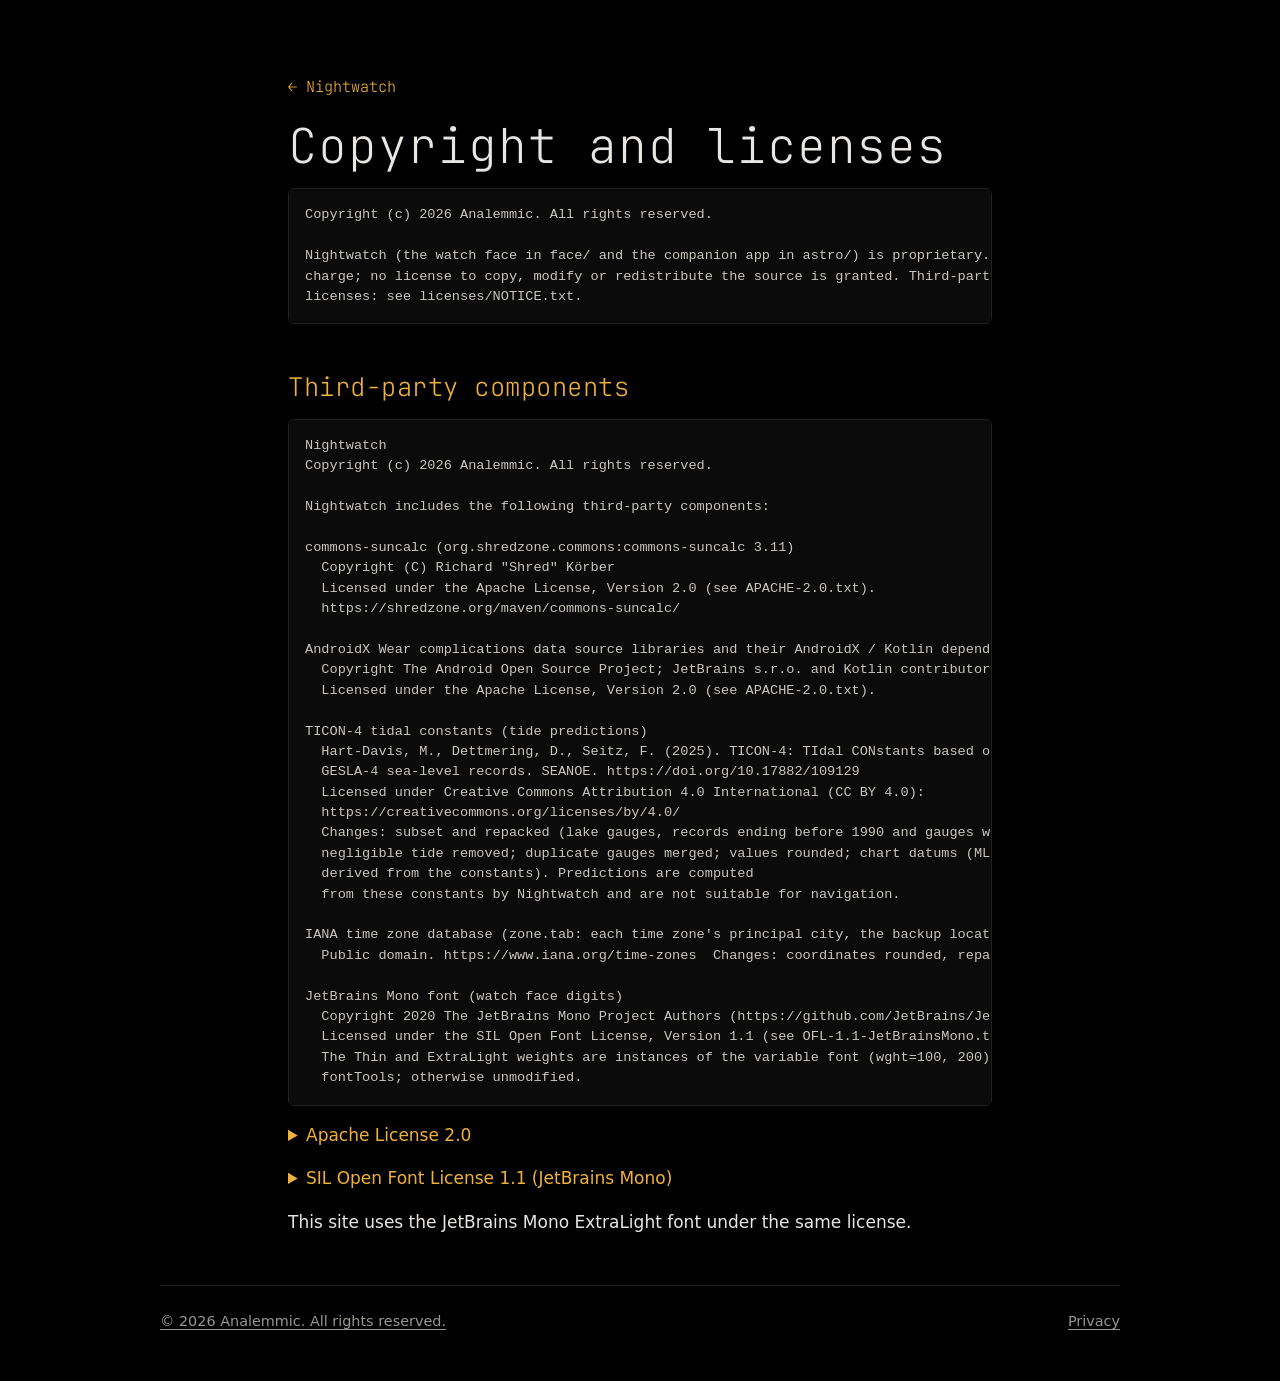
==== docs/license.html @ 5f425a5d "Website for GitHub Pages (docs/): features, screenshots, privacy and license pages Co-Authored-By: C" ====
<!doctype html>
<html lang="en">
<head>
<meta charset="utf-8">
<meta name="viewport" content="width=device-width, initial-scale=1, viewport-fit=cover">
<title>Nightwatch licenses</title>
<meta name="theme-color" content="#000000">
<link rel="stylesheet" href="style.css">
</head>
<body>
<main class="doc">
<p><a class="back" href="./">← Nightwatch</a></p>
<h1>Copyright and licenses</h1>
<pre>Copyright (c) 2026 Analemmic. All rights reserved.

Nightwatch (the watch face in face/ and the companion app in astro/) is proprietary. It is distributed free of
charge; no license to copy, modify or redistribute the source is granted. Third-party components keep their own
licenses: see licenses/NOTICE.txt.</pre>
<h2>Third-party components</h2>
<pre>Nightwatch
Copyright (c) 2026 Analemmic. All rights reserved.

Nightwatch includes the following third-party components:

commons-suncalc (org.shredzone.commons:commons-suncalc 3.11)
  Copyright (C) Richard &quot;Shred&quot; Körber
  Licensed under the Apache License, Version 2.0 (see APACHE-2.0.txt).
  https://shredzone.org/maven/commons-suncalc/

AndroidX Wear complications data source libraries and their AndroidX / Kotlin dependencies
  Copyright The Android Open Source Project; JetBrains s.r.o. and Kotlin contributors
  Licensed under the Apache License, Version 2.0 (see APACHE-2.0.txt).

TICON-4 tidal constants (tide predictions)
  Hart-Davis, M., Dettmering, D., Seitz, F. (2025). TICON-4: TIdal CONstants based on
  GESLA-4 sea-level records. SEANOE. https://doi.org/10.17882/109129
  Licensed under Creative Commons Attribution 4.0 International (CC BY 4.0):
  https://creativecommons.org/licenses/by/4.0/
  Changes: subset and repacked (lake gauges, records ending before 1990 and gauges with
  negligible tide removed; duplicate gauges merged; values rounded; chart datums (MLLW/LAT)
  derived from the constants). Predictions are computed
  from these constants by Nightwatch and are not suitable for navigation.

IANA time zone database (zone.tab: each time zone&#x27;s principal city, the backup location)
  Public domain. https://www.iana.org/time-zones  Changes: coordinates rounded, repacked.

JetBrains Mono font (watch face digits)
  Copyright 2020 The JetBrains Mono Project Authors (https://github.com/JetBrains/JetBrainsMono)
  Licensed under the SIL Open Font License, Version 1.1 (see OFL-1.1-JetBrainsMono.txt).
  The Thin and ExtraLight weights are instances of the variable font (wght=100, 200) made with
  fontTools; otherwise unmodified.</pre>
<details><summary>Apache License 2.0</summary><pre>                                 Apache License
                           Version 2.0, January 2004
                        http://www.apache.org/licenses/

   TERMS AND CONDITIONS FOR USE, REPRODUCTION, AND DISTRIBUTION

   1. Definitions.

      &quot;License&quot; shall mean the terms and conditions for use, reproduction,
      and distribution as defined by Sections 1 through 9 of this document.

      &quot;Licensor&quot; shall mean the copyright owner or entity authorized by
      the copyright owner that is granting the License.

      &quot;Legal Entity&quot; shall mean the union of the acting entity and all
      other entities that control, are controlled by, or are under common
      control with that entity. For the purposes of this definition,
      &quot;control&quot; means (i) the power, direct or indirect, to cause the
      direction or management of such entity, whether by contract or
      otherwise, or (ii) ownership of fifty percent (50%) or more of the
      outstanding shares, or (iii) beneficial ownership of such entity.

      &quot;You&quot; (or &quot;Your&quot;) shall mean an individual or Legal Entity
      exercising permissions granted by this License.

      &quot;Source&quot; form shall mean the preferred form for making modifications,
      including but not limited to software source code, documentation
      source, and configuration files.

      &quot;Object&quot; form shall mean any form resulting from mechanical
      transformation or translation of a Source form, including but
      not limited to compiled object code, generated documentation,
      and conversions to other media types.

      &quot;Work&quot; shall mean the work of authorship, whether in Source or
      Object form, made available under the License, as indicated by a
      copyright notice that is included in or attached to the work
      (an example is provided in the Appendix below).

      &quot;Derivative Works&quot; shall mean any work, whether in Source or Object
      form, that is based on (or derived from) the Work and for which the
      editorial revisions, annotations, elaborations, or other modifications
      represent, as a whole, an original work of authorship. For the purposes
      of this License, Derivative Works shall not include works that remain
      separable from, or merely link (or bind by name) to the interfaces of,
      the Work and Derivative Works thereof.

      &quot;Contribution&quot; shall mean any work of authorship, including
      the original version of the Work and any modifications or additions
      to that Work or Derivative Works thereof, that is intentionally
      submitted to Licensor for inclusion in the Work by the copyright owner
      or by an individual or Legal Entity authorized to submit on behalf of
      the copyright owner. For the purposes of this definition, &quot;submitted&quot;
      means any form of electronic, verbal, or written communication sent
      to the Licensor or its representatives, including but not limited to
      communication on electronic mailing lists, source code control systems,
      and issue tracking systems that are managed by, or on behalf of, the
      Licensor for the purpose of discussing and improving the Work, but
      excluding communication that is conspicuously marked or otherwise
      designated in writing by the copyright owner as &quot;Not a Contribution.&quot;

      &quot;Contributor&quot; shall mean Licensor and any individual or Legal Entity
      on behalf of whom a Contribution has been received by Licensor and
      subsequently incorporated within the Work.

   2. Grant of Copyright License. Subject to the terms and conditions of
      this License, each Contributor hereby grants to You a perpetual,
      worldwide, non-exclusive, no-charge, royalty-free, irrevocable
      copyright license to reproduce, prepare Derivative Works of,
      publicly display, publicly perform, sublicense, and distribute the
      Work and such Derivative Works in Source or Object form.

   3. Grant of Patent License. Subject to the terms and conditions of
      this License, each Contributor hereby grants to You a perpetual,
      worldwide, non-exclusive, no-charge, royalty-free, irrevocable
      (except as stated in this section) patent license to make, have made,
      use, offer to sell, sell, import, and otherwise transfer the Work,
      where such license applies only to those patent claims licensable
      by such Contributor that are necessarily infringed by their
      Contribution(s) alone or by combination of their Contribution(s)
      with the Work to which such Contribution(s) was submitted. If You
      institute patent litigation against any entity (including a
      cross-claim or counterclaim in a lawsuit) alleging that the Work
      or a Contribution incorporated within the Work constitutes direct
      or contributory patent infringement, then any patent licenses
      granted to You under this License for that Work shall terminate
      as of the date such litigation is filed.

   4. Redistribution. You may reproduce and distribute copies of the
      Work or Derivative Works thereof in any medium, with or without
      modifications, and in Source or Object form, provided that You
      meet the following conditions:

      (a) You must give any other recipients of the Work or
          Derivative Works a copy of this License; and

      (b) You must cause any modified files to carry prominent notices
          stating that You changed the files; and

      (c) You must retain, in the Source form of any Derivative Works
          that You distribute, all copyright, patent, trademark, and
          attribution notices from the Source form of the Work,
          excluding those notices that do not pertain to any part of
          the Derivative Works; and

      (d) If the Work includes a &quot;NOTICE&quot; text file as part of its
          distribution, then any Derivative Works that You distribute must
          include a readable copy of the attribution notices contained
          within such NOTICE file, excluding those notices that do not
          pertain to any part of the Derivative Works, in at least one
          of the following places: within a NOTICE text file distributed
          as part of the Derivative Works; within the Source form or
          documentation, if provided along with the Derivative Works; or,
          within a display generated by the Derivative Works, if and
          wherever such third-party notices normally appear. The contents
          of the NOTICE file are for informational purposes only and
          do not modify the License. You may add Your own attribution
          notices within Derivative Works that You distribute, alongside
          or as an addendum to the NOTICE text from the Work, provided
          that such additional attribution notices cannot be construed
          as modifying the License.

      You may add Your own copyright statement to Your modifications and
      may provide additional or different license terms and conditions
      for use, reproduction, or distribution of Your modifications, or
      for any such Derivative Works as a whole, provided Your use,
      reproduction, and distribution of the Work otherwise complies with
      the conditions stated in this License.

   5. Submission of Contributions. Unless You explicitly state otherwise,
      any Contribution intentionally submitted for inclusion in the Work
      by You to the Licensor shall be under the terms and conditions of
      this License, without any additional terms or conditions.
      Notwithstanding the above, nothing herein shall supersede or modify
      the terms of any separate license agreement you may have executed
      with Licensor regarding such Contributions.

   6. Trademarks. This License does not grant permission to use the trade
      names, trademarks, service marks, or product names of the Licensor,
      except as required for reasonable and customary use in describing the
      origin of the Work and reproducing the content of the NOTICE file.

   7. Disclaimer of Warranty. Unless required by applicable law or
      agreed to in writing, Licensor provides the Work (and each
      Contributor provides its Contributions) on an &quot;AS IS&quot; BASIS,
      WITHOUT WARRANTIES OR CONDITIONS OF ANY KIND, either express or
      implied, including, without limitation, any warranties or conditions
      of TITLE, NON-INFRINGEMENT, MERCHANTABILITY, or FITNESS FOR A
      PARTICULAR PURPOSE. You are solely responsible for determining the
      appropriateness of using or redistributing the Work and assume any
      risks associated with Your exercise of permissions under this License.

   8. Limitation of Liability. In no event and under no legal theory,
      whether in tort (including negligence), contract, or otherwise,
      unless required by applicable law (such as deliberate and grossly
      negligent acts) or agreed to in writing, shall any Contributor be
      liable to You for damages, including any direct, indirect, special,
      incidental, or consequential damages of any character arising as a
      result of this License or out of the use or inability to use the
      Work (including but not limited to damages for loss of goodwill,
      work stoppage, computer failure or malfunction, or any and all
      other commercial damages or losses), even if such Contributor
      has been advised of the possibility of such damages.

   9. Accepting Warranty or Additional Liability. While redistributing
      the Work or Derivative Works thereof, You may choose to offer,
      and charge a fee for, acceptance of support, warranty, indemnity,
      or other liability obligations and/or rights consistent with this
      License. However, in accepting such obligations, You may act only
      on Your own behalf and on Your sole responsibility, not on behalf
      of any other Contributor, and only if You agree to indemnify,
      defend, and hold each Contributor harmless for any liability
      incurred by, or claims asserted against, such Contributor by reason
      of your accepting any such warranty or additional liability.

   END OF TERMS AND CONDITIONS</pre></details>
<details><summary>SIL Open Font License 1.1 (JetBrains Mono)</summary><pre>Copyright 2020 The JetBrains Mono Project Authors (https://github.com/JetBrains/JetBrainsMono)

This Font Software is licensed under the SIL Open Font License, Version 1.1.
This license is copied below, and is also available with a FAQ at:
https://scripts.sil.org/OFL


-----------------------------------------------------------
SIL OPEN FONT LICENSE Version 1.1 - 26 February 2007
-----------------------------------------------------------

PREAMBLE
The goals of the Open Font License (OFL) are to stimulate worldwide
development of collaborative font projects, to support the font creation
efforts of academic and linguistic communities, and to provide a free and
open framework in which fonts may be shared and improved in partnership
with others.

The OFL allows the licensed fonts to be used, studied, modified and
redistributed freely as long as they are not sold by themselves. The
fonts, including any derivative works, can be bundled, embedded, 
redistributed and/or sold with any software provided that any reserved
names are not used by derivative works. The fonts and derivatives,
however, cannot be released under any other type of license. The
requirement for fonts to remain under this license does not apply
to any document created using the fonts or their derivatives.

DEFINITIONS
&quot;Font Software&quot; refers to the set of files released by the Copyright
Holder(s) under this license and clearly marked as such. This may
include source files, build scripts and documentation.

&quot;Reserved Font Name&quot; refers to any names specified as such after the
copyright statement(s).

&quot;Original Version&quot; refers to the collection of Font Software components as
distributed by the Copyright Holder(s).

&quot;Modified Version&quot; refers to any derivative made by adding to, deleting,
or substituting -- in part or in whole -- any of the components of the
Original Version, by changing formats or by porting the Font Software to a
new environment.

&quot;Author&quot; refers to any designer, engineer, programmer, technical
writer or other person who contributed to the Font Software.

PERMISSION &amp; CONDITIONS
Permission is hereby granted, free of charge, to any person obtaining
a copy of the Font Software, to use, study, copy, merge, embed, modify,
redistribute, and sell modified and unmodified copies of the Font
Software, subject to the following conditions:

1) Neither the Font Software nor any of its individual components,
in Original or Modified Versions, may be sold by itself.

2) Original or Modified Versions of the Font Software may be bundled,
redistributed and/or sold with any software, provided that each copy
contains the above copyright notice and this license. These can be
included either as stand-alone text files, human-readable headers or
in the appropriate machine-readable metadata fields within text or
binary files as long as those fields can be easily viewed by the user.

3) No Modified Version of the Font Software may use the Reserved Font
Name(s) unless explicit written permission is granted by the corresponding
Copyright Holder. This restriction only applies to the primary font name as
presented to the users.

4) The name(s) of the Copyright Holder(s) or the Author(s) of the Font
Software shall not be used to promote, endorse or advertise any
Modified Version, except to acknowledge the contribution(s) of the
Copyright Holder(s) and the Author(s) or with their explicit written
permission.

5) The Font Software, modified or unmodified, in part or in whole,
must be distributed entirely under this license, and must not be
distributed under any other license. The requirement for fonts to
remain under this license does not apply to any document created
using the Font Software.

TERMINATION
This license becomes null and void if any of the above conditions are
not met.

DISCLAIMER
THE FONT SOFTWARE IS PROVIDED &quot;AS IS&quot;, WITHOUT WARRANTY OF ANY KIND,
EXPRESS OR IMPLIED, INCLUDING BUT NOT LIMITED TO ANY WARRANTIES OF
MERCHANTABILITY, FITNESS FOR A PARTICULAR PURPOSE AND NONINFRINGEMENT
OF COPYRIGHT, PATENT, TRADEMARK, OR OTHER RIGHT. IN NO EVENT SHALL THE
COPYRIGHT HOLDER BE LIABLE FOR ANY CLAIM, DAMAGES OR OTHER LIABILITY,
INCLUDING ANY GENERAL, SPECIAL, INDIRECT, INCIDENTAL, OR CONSEQUENTIAL
DAMAGES, WHETHER IN AN ACTION OF CONTRACT, TORT OR OTHERWISE, ARISING
FROM, OUT OF THE USE OR INABILITY TO USE THE FONT SOFTWARE OR FROM
OTHER DEALINGS IN THE FONT SOFTWARE.</pre></details>
<p>This site uses the JetBrains Mono ExtraLight font under the same license.</p>
</main>
<footer>
  <a href="license.html">© 2026 Analemmic. All rights reserved.</a>
  <a href="privacy.html">Privacy</a>
</footer>
</body>
</html>
---- docs/style.css ----
@font-face {
  font-family: "JetBrains Mono ExtraLight";
  src: url("fonts/jetbrains_mono_extralight.ttf") format("truetype");
  font-display: swap;
}
:root {
  color-scheme: dark;
  --bg: #000;
  --ink: #e8e6e3;
  --muted: #9a958f;
  --amber: #f0b13a;
  --day: #2a4a9a;
  --red: #ff5038;
  --rule: #222;
  --mono: "JetBrains Mono ExtraLight", ui-monospace, SFMono-Regular, Menlo, monospace;
  --sans: system-ui, -apple-system, "Segoe UI", Roboto, sans-serif;
}
* { box-sizing: border-box; }
html { background: var(--bg); }
body {
  margin: 0;
  background: var(--bg);
  color: var(--ink);
  font: 17px/1.6 var(--sans);
  padding-inline: 20px;
}
main, footer { max-width: 60rem; margin-inline: auto; }
main { padding-block: 3.5rem 2rem; }
a { color: var(--amber); text-underline-offset: 3px; }
a:hover { color: #ffd27a; }
h1, h2, h3 { font-family: var(--mono); font-weight: 200; letter-spacing: 0.02em; line-height: 1.2; }
h1 { font-size: clamp(2.6rem, 8vw, 4.5rem); margin: 0; }
h2 { font-size: 1.6rem; margin: 3rem 0 1rem; color: var(--amber); }
h3 { font-size: 1.1rem; margin: 0 0 0.3rem; color: var(--ink); }
.tagline { color: var(--muted); font-size: 1.15rem; margin: 0.5rem 0 2.5rem; max-width: 38rem; }

.shots { display: grid; grid-template-columns: repeat(4, 1fr); gap: 14px; margin: 0; padding: 0; list-style: none; }
.shots figure { margin: 0; }
.shots img { display: block; width: 100%; height: auto; aspect-ratio: 1; border-radius: 6px; background: #000; }
.shots figcaption { font-family: var(--mono); font-size: 0.85rem; color: var(--muted); text-align: center; margin-top: 0.5rem; }
@media (max-width: 640px) { .shots { grid-template-columns: repeat(2, 1fr); } }

.features { display: grid; grid-template-columns: repeat(auto-fit, minmax(16rem, 1fr)); gap: 1.6rem 2.2rem; }
.features p { margin: 0; color: #c9c5c0; }

.note {
  border: 1px solid var(--rule); border-left: 3px solid var(--amber);
  padding: 1rem 1.2rem; margin: 2.5rem 0 0; color: #c9c5c0;
}
.note strong { color: var(--ink); font-weight: 600; }
.caution { color: var(--muted); font-size: 0.95rem; }

footer {
  border-top: 1px solid var(--rule); padding-block: 1.5rem 3rem;
  color: var(--muted); font-size: 0.9rem; display: flex; flex-wrap: wrap; gap: 0.5rem 1.5rem; justify-content: space-between;
}
footer a { color: var(--muted); }

.doc { max-width: 44rem; }
.doc h1 { font-size: clamp(2rem, 6vw, 3rem); margin-bottom: 0.3rem; }
.doc .updated { color: var(--muted); margin-top: 0; }
.back { font-family: var(--mono); font-size: 0.95rem; text-decoration: none; }
pre {
  white-space: pre; overflow-x: auto; font: 0.85rem/1.5 ui-monospace, SFMono-Regular, Menlo, monospace;
  color: #c9c5c0; background: #0b0b0b; border: 1px solid var(--rule); padding: 1rem; border-radius: 6px;
}
details { margin: 1rem 0; }
summary { cursor: pointer; color: var(--amber); }
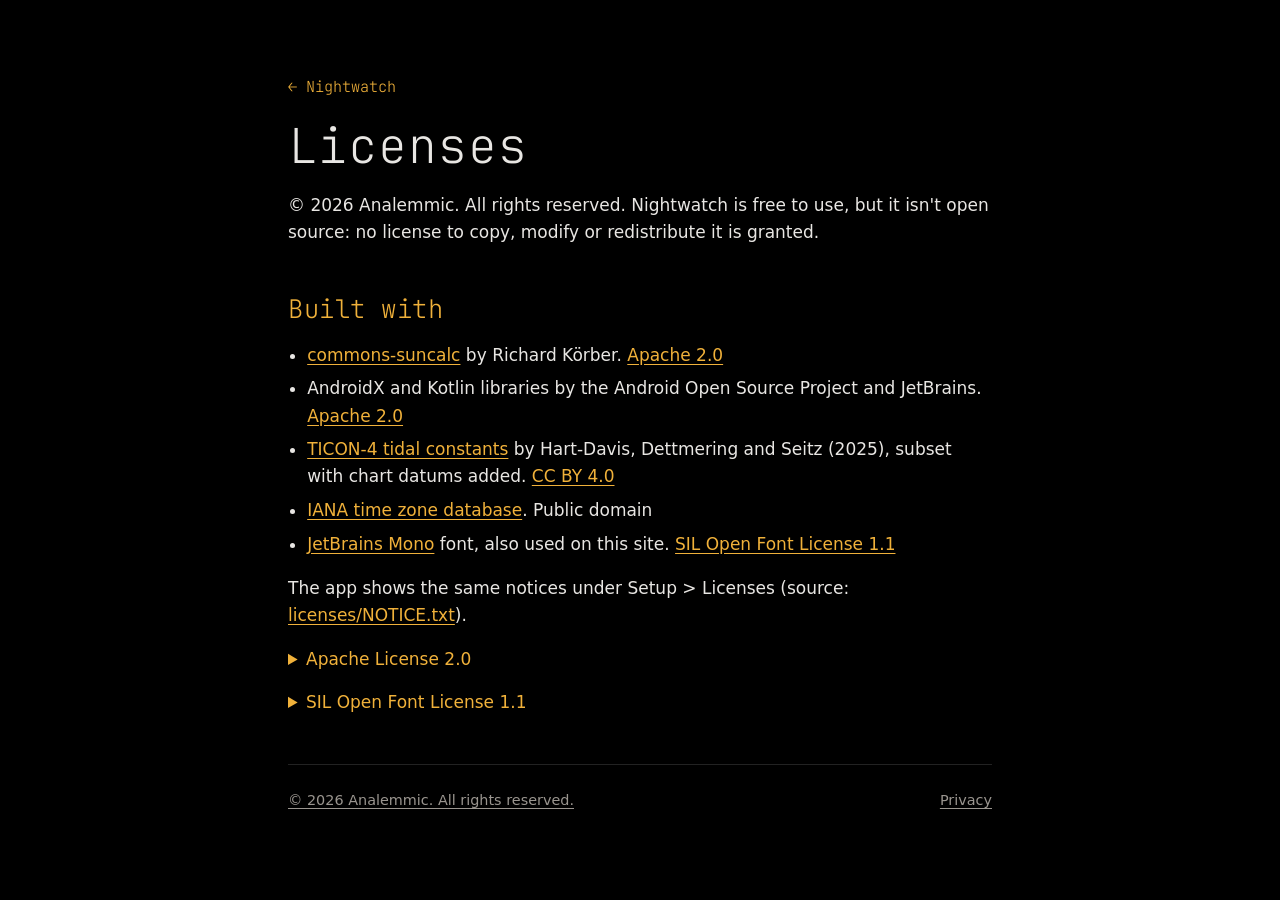
==== commit 4f881ccf: "Website: simpler copy, square screenshots, time-zone fallback in the privacy policy, linked license " ====
--- a/docs/license.html
+++ b/docs/license.html
@@ -10,46 +10,24 @@
 <body>
 <main class="doc">
 <p><a class="back" href="./">← Nightwatch</a></p>
-<h1>Copyright and licenses</h1>
-<pre>Copyright (c) 2026 Analemmic. All rights reserved.
-
-Nightwatch (the watch face in face/ and the companion app in astro/) is proprietary. It is distributed free of
-charge; no license to copy, modify or redistribute the source is granted. Third-party components keep their own
-licenses: see licenses/NOTICE.txt.</pre>
-<h2>Third-party components</h2>
-<pre>Nightwatch
-Copyright (c) 2026 Analemmic. All rights reserved.
-
-Nightwatch includes the following third-party components:
-
-commons-suncalc (org.shredzone.commons:commons-suncalc 3.11)
-  Copyright (C) Richard &quot;Shred&quot; Körber
-  Licensed under the Apache License, Version 2.0 (see APACHE-2.0.txt).
-  https://shredzone.org/maven/commons-suncalc/
-
-AndroidX Wear complications data source libraries and their AndroidX / Kotlin dependencies
-  Copyright The Android Open Source Project; JetBrains s.r.o. and Kotlin contributors
-  Licensed under the Apache License, Version 2.0 (see APACHE-2.0.txt).
-
-TICON-4 tidal constants (tide predictions)
-  Hart-Davis, M., Dettmering, D., Seitz, F. (2025). TICON-4: TIdal CONstants based on
-  GESLA-4 sea-level records. SEANOE. https://doi.org/10.17882/109129
-  Licensed under Creative Commons Attribution 4.0 International (CC BY 4.0):
-  https://creativecommons.org/licenses/by/4.0/
-  Changes: subset and repacked (lake gauges, records ending before 1990 and gauges with
-  negligible tide removed; duplicate gauges merged; values rounded; chart datums (MLLW/LAT)
-  derived from the constants). Predictions are computed
-  from these constants by Nightwatch and are not suitable for navigation.
-
-IANA time zone database (zone.tab: each time zone&#x27;s principal city, the backup location)
-  Public domain. https://www.iana.org/time-zones  Changes: coordinates rounded, repacked.
-
-JetBrains Mono font (watch face digits)
-  Copyright 2020 The JetBrains Mono Project Authors (https://github.com/JetBrains/JetBrainsMono)
-  Licensed under the SIL Open Font License, Version 1.1 (see OFL-1.1-JetBrainsMono.txt).
-  The Thin and ExtraLight weights are instances of the variable font (wght=100, 200) made with
-  fontTools; otherwise unmodified.</pre>
-<details><summary>Apache License 2.0</summary><pre>                                 Apache License
+<h1>Licenses</h1>
+<p>© 2026 Analemmic. All rights reserved. Nightwatch is free to use, but it isn't open source: no license to copy,
+modify or redistribute it is granted.</p>
+<h2>Built with</h2>
+<ul class="credits">
+  <li><a href="https://shredzone.org/maven/commons-suncalc/">commons-suncalc</a> by Richard Körber.
+    <a href="#apache">Apache 2.0</a></li>
+  <li>AndroidX and Kotlin libraries by the Android Open Source Project and JetBrains.
+    <a href="#apache">Apache 2.0</a></li>
+  <li><a href="https://doi.org/10.17882/109129">TICON-4 tidal constants</a> by Hart-Davis, Dettmering and Seitz
+    (2025), subset with chart datums added. <a href="https://creativecommons.org/licenses/by/4.0/">CC BY 4.0</a></li>
+  <li><a href="https://www.iana.org/time-zones">IANA time zone database</a>. Public domain</li>
+  <li><a href="https://github.com/JetBrains/JetBrainsMono">JetBrains Mono</a> font, also used on this site.
+    <a href="#ofl">SIL Open Font License 1.1</a></li>
+</ul>
+<p>The app shows the same notices under Setup &gt; Licenses
+(source: <a href="https://github.com/analemmic/nightwatch/blob/main/licenses/NOTICE.txt">licenses/NOTICE.txt</a>).</p>
+<details id="apache"><summary>Apache License 2.0</summary><pre>                                 Apache License
                            Version 2.0, January 2004
                         http://www.apache.org/licenses/
 
@@ -225,7 +203,7 @@
       of your accepting any such warranty or additional liability.
 
    END OF TERMS AND CONDITIONS</pre></details>
-<details><summary>SIL Open Font License 1.1 (JetBrains Mono)</summary><pre>Copyright 2020 The JetBrains Mono Project Authors (https://github.com/JetBrains/JetBrainsMono)
+<details id="ofl"><summary>SIL Open Font License 1.1</summary><pre>Copyright 2020 The JetBrains Mono Project Authors (https://github.com/JetBrains/JetBrainsMono)
 
 This Font Software is licensed under the SIL Open Font License, Version 1.1.
 This license is copied below, and is also available with a FAQ at:
@@ -318,9 +296,13 @@
 DAMAGES, WHETHER IN AN ACTION OF CONTRACT, TORT OR OTHERWISE, ARISING
 FROM, OUT OF THE USE OR INABILITY TO USE THE FONT SOFTWARE OR FROM
 OTHER DEALINGS IN THE FONT SOFTWARE.</pre></details>
-<p>This site uses the JetBrains Mono ExtraLight font under the same license.</p>
+<script>
+  // Open a license when a link jumps to it.
+  function openHash() { const d = document.getElementById(location.hash.slice(1)); if (d && d.tagName === "DETAILS") d.open = true; }
+  addEventListener("hashchange", openHash); openHash();
+</script>
 </main>
-<footer>
+<footer class="doc">
   <a href="license.html">© 2026 Analemmic. All rights reserved.</a>
   <a href="privacy.html">Privacy</a>
 </footer>
--- a/docs/style.css
+++ b/docs/style.css
@@ -34,13 +34,13 @@
 h3 { font-size: 1.1rem; margin: 0 0 0.3rem; color: var(--ink); }
 .tagline { color: var(--muted); font-size: 1.15rem; margin: 0.5rem 0 2.5rem; max-width: 38rem; }
 
-.shots { display: grid; grid-template-columns: repeat(4, 1fr); gap: 14px; margin: 0; padding: 0; list-style: none; }
+.shots { display: grid; grid-template-columns: repeat(4, minmax(0, 1fr)); gap: 14px; margin: 0; padding: 0; list-style: none; align-items: start; }
 .shots figure { margin: 0; }
-.shots img { display: block; width: 100%; height: auto; aspect-ratio: 1; border-radius: 6px; background: #000; }
+.shots img { display: block; width: 100%; height: auto; aspect-ratio: 1 / 1; object-fit: contain; border-radius: 6px; background: #000; }
 .shots figcaption { font-family: var(--mono); font-size: 0.85rem; color: var(--muted); text-align: center; margin-top: 0.5rem; }
-@media (max-width: 640px) { .shots { grid-template-columns: repeat(2, 1fr); } }
+@media (max-width: 640px) { .shots { grid-template-columns: repeat(2, minmax(0, 1fr)); } }
 
-.features { display: grid; grid-template-columns: repeat(auto-fit, minmax(16rem, 1fr)); gap: 1.6rem 2.2rem; }
+.features { display: grid; grid-template-columns: repeat(auto-fit, minmax(14rem, 1fr)); gap: 1.4rem 2.2rem; }
 .features p { margin: 0; color: #c9c5c0; }
 
 .note {
@@ -66,3 +66,6 @@
 }
 details { margin: 1rem 0; }
 summary { cursor: pointer; color: var(--amber); }
+
+.credits { padding-left: 1.2rem; }
+.credits li { margin: 0.4rem 0; }
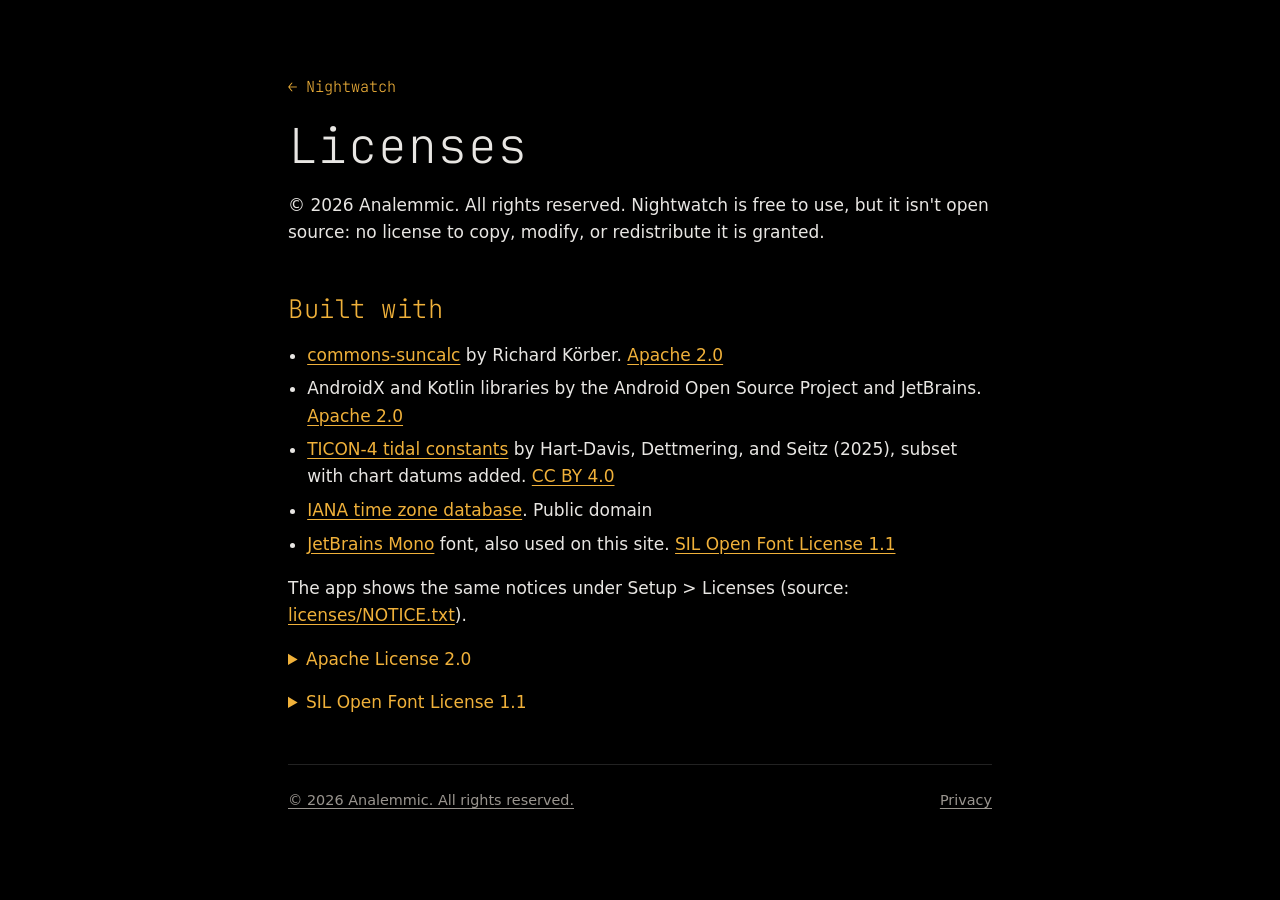
==== commit ce8d4188: "Oxford comma in user-facing text Co-Authored-By: Claude Opus 5.5 <noreply@anthropic.com>" ====
--- a/docs/license.html
+++ b/docs/license.html
@@ -12,14 +12,14 @@
 <p><a class="back" href="./">← Nightwatch</a></p>
 <h1>Licenses</h1>
 <p>© 2026 Analemmic. All rights reserved. Nightwatch is free to use, but it isn't open source: no license to copy,
-modify or redistribute it is granted.</p>
+modify, or redistribute it is granted.</p>
 <h2>Built with</h2>
 <ul class="credits">
   <li><a href="https://shredzone.org/maven/commons-suncalc/">commons-suncalc</a> by Richard Körber.
     <a href="#apache">Apache 2.0</a></li>
   <li>AndroidX and Kotlin libraries by the Android Open Source Project and JetBrains.
     <a href="#apache">Apache 2.0</a></li>
-  <li><a href="https://doi.org/10.17882/109129">TICON-4 tidal constants</a> by Hart-Davis, Dettmering and Seitz
+  <li><a href="https://doi.org/10.17882/109129">TICON-4 tidal constants</a> by Hart-Davis, Dettmering, and Seitz
     (2025), subset with chart datums added. <a href="https://creativecommons.org/licenses/by/4.0/">CC BY 4.0</a></li>
   <li><a href="https://www.iana.org/time-zones">IANA time zone database</a>. Public domain</li>
   <li><a href="https://github.com/JetBrains/JetBrainsMono">JetBrains Mono</a> font, also used on this site.
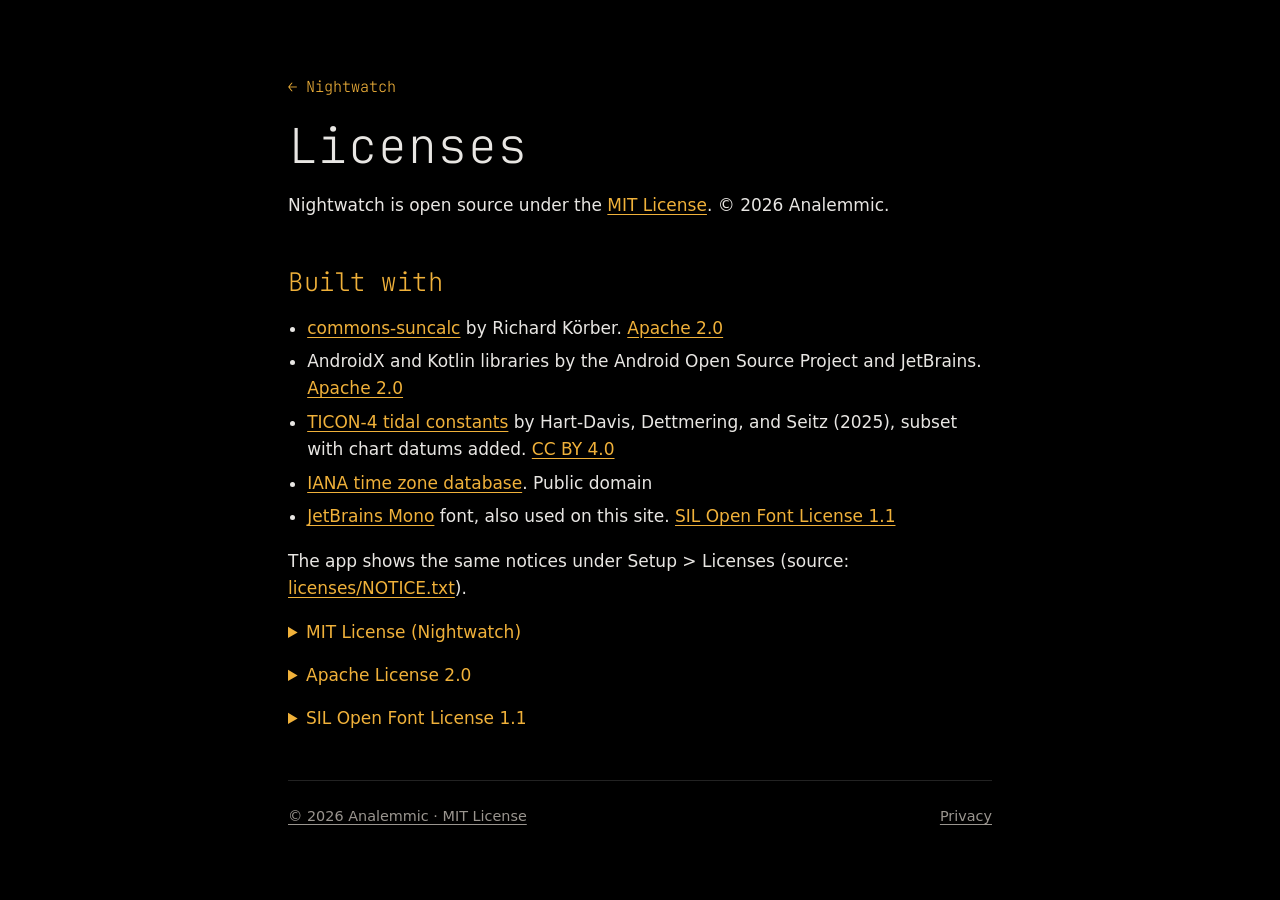
==== commit 35e1fc6a: "License under MIT Replace COPYRIGHT (all rights reserved) with an MIT LICENSE; update the notices, a" ====
--- a/docs/license.html
+++ b/docs/license.html
@@ -11,8 +11,7 @@
 <main class="doc">
 <p><a class="back" href="./">← Nightwatch</a></p>
 <h1>Licenses</h1>
-<p>© 2026 Analemmic. All rights reserved. Nightwatch is free to use, but it isn't open source: no license to copy,
-modify, or redistribute it is granted.</p>
+<p>Nightwatch is open source under the <a href="#mit">MIT License</a>. © 2026 Analemmic.</p>
 <h2>Built with</h2>
 <ul class="credits">
   <li><a href="https://shredzone.org/maven/commons-suncalc/">commons-suncalc</a> by Richard Körber.
@@ -27,6 +26,27 @@
 </ul>
 <p>The app shows the same notices under Setup &gt; Licenses
 (source: <a href="https://github.com/analemmic/nightwatch/blob/main/licenses/NOTICE.txt">licenses/NOTICE.txt</a>).</p>
+<details id="mit"><summary>MIT License (Nightwatch)</summary><pre>MIT License
+
+Copyright (c) 2026 Analemmic
+
+Permission is hereby granted, free of charge, to any person obtaining a copy
+of this software and associated documentation files (the &quot;Software&quot;), to deal
+in the Software without restriction, including without limitation the rights
+to use, copy, modify, merge, publish, distribute, sublicense, and/or sell
+copies of the Software, and to permit persons to whom the Software is
+furnished to do so, subject to the following conditions:
+
+The above copyright notice and this permission notice shall be included in all
+copies or substantial portions of the Software.
+
+THE SOFTWARE IS PROVIDED &quot;AS IS&quot;, WITHOUT WARRANTY OF ANY KIND, EXPRESS OR
+IMPLIED, INCLUDING BUT NOT LIMITED TO THE WARRANTIES OF MERCHANTABILITY,
+FITNESS FOR A PARTICULAR PURPOSE AND NONINFRINGEMENT. IN NO EVENT SHALL THE
+AUTHORS OR COPYRIGHT HOLDERS BE LIABLE FOR ANY CLAIM, DAMAGES OR OTHER
+LIABILITY, WHETHER IN AN ACTION OF CONTRACT, TORT OR OTHERWISE, ARISING FROM,
+OUT OF OR IN CONNECTION WITH THE SOFTWARE OR THE USE OR OTHER DEALINGS IN THE
+SOFTWARE.</pre></details>
 <details id="apache"><summary>Apache License 2.0</summary><pre>                                 Apache License
                            Version 2.0, January 2004
                         http://www.apache.org/licenses/
@@ -303,7 +323,7 @@
 </script>
 </main>
 <footer class="doc">
-  <a href="license.html">© 2026 Analemmic. All rights reserved.</a>
+  <a href="license.html">© 2026 Analemmic · MIT License</a>
   <a href="privacy.html">Privacy</a>
 </footer>
 </body>
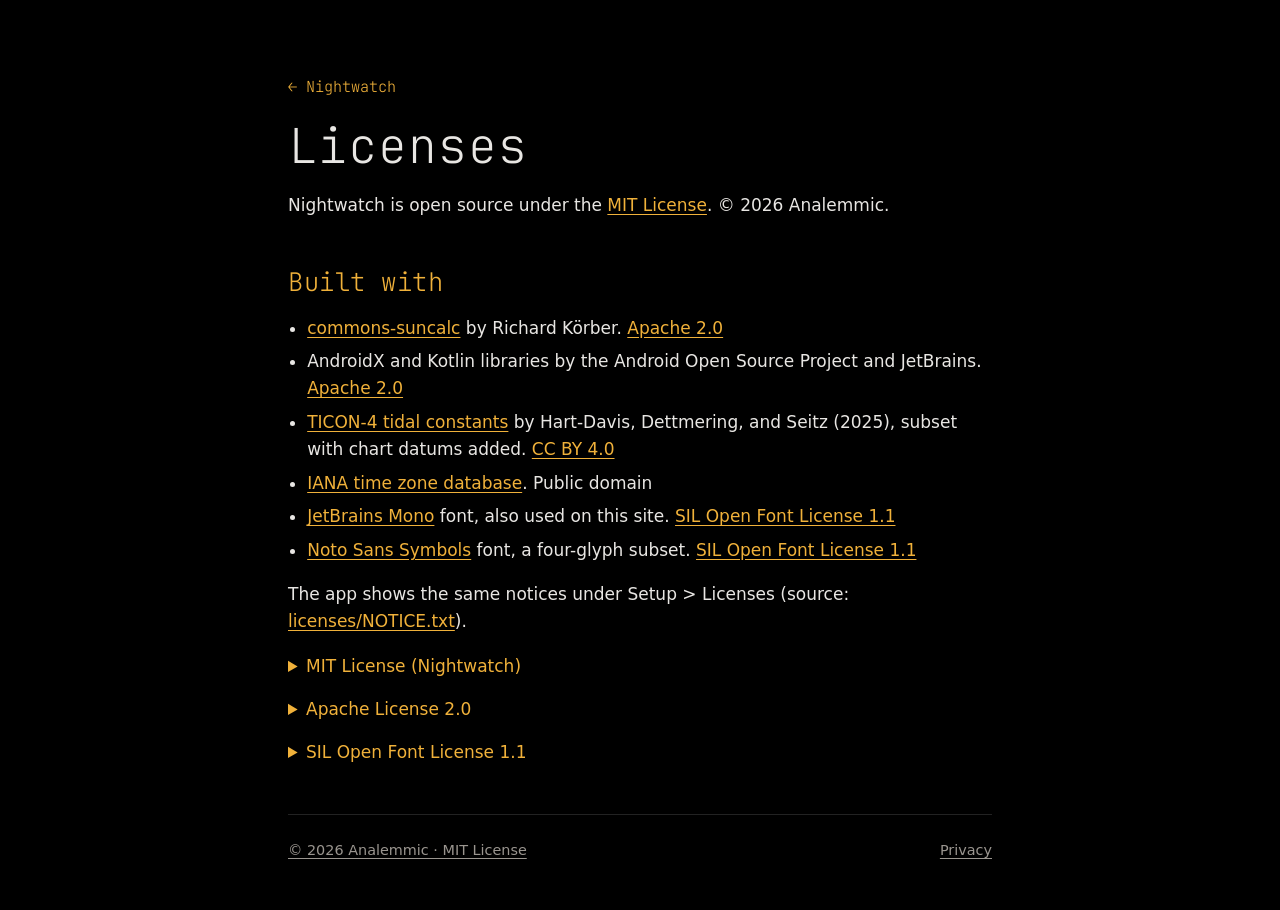
==== commit 2211d37d: "Easter eggs: amber symbol caps the line on the rim, nearest tick removed, no time labels Equinoxes a" ====
--- a/docs/license.html
+++ b/docs/license.html
@@ -5,6 +5,9 @@
 <meta name="viewport" content="width=device-width, initial-scale=1, viewport-fit=cover">
 <title>Nightwatch licenses</title>
 <meta name="theme-color" content="#000000">
+<link rel="icon" href="favicon.ico" sizes="32x32">
+<link rel="icon" href="favicon.svg" type="image/svg+xml">
+<link rel="apple-touch-icon" href="apple-touch-icon.png">
 <link rel="stylesheet" href="style.css">
 </head>
 <body>
@@ -22,6 +25,8 @@
     (2025), subset with chart datums added. <a href="https://creativecommons.org/licenses/by/4.0/">CC BY 4.0</a></li>
   <li><a href="https://www.iana.org/time-zones">IANA time zone database</a>. Public domain</li>
   <li><a href="https://github.com/JetBrains/JetBrainsMono">JetBrains Mono</a> font, also used on this site.
+    <a href="#ofl">SIL Open Font License 1.1</a></li>
+  <li><a href="https://github.com/notofonts/symbols">Noto Sans Symbols</a> font, a four-glyph subset.
     <a href="#ofl">SIL Open Font License 1.1</a></li>
 </ul>
 <p>The app shows the same notices under Setup &gt; Licenses
--- a/docs/style.css
+++ b/docs/style.css
@@ -69,3 +69,6 @@
 
 .credits { padding-left: 1.2rem; }
 .credits li { margin: 0.4rem 0; }
+
+.steps { padding-left: 1.3rem; color: #c9c5c0; }
+.steps li { margin: 0.45rem 0; }
